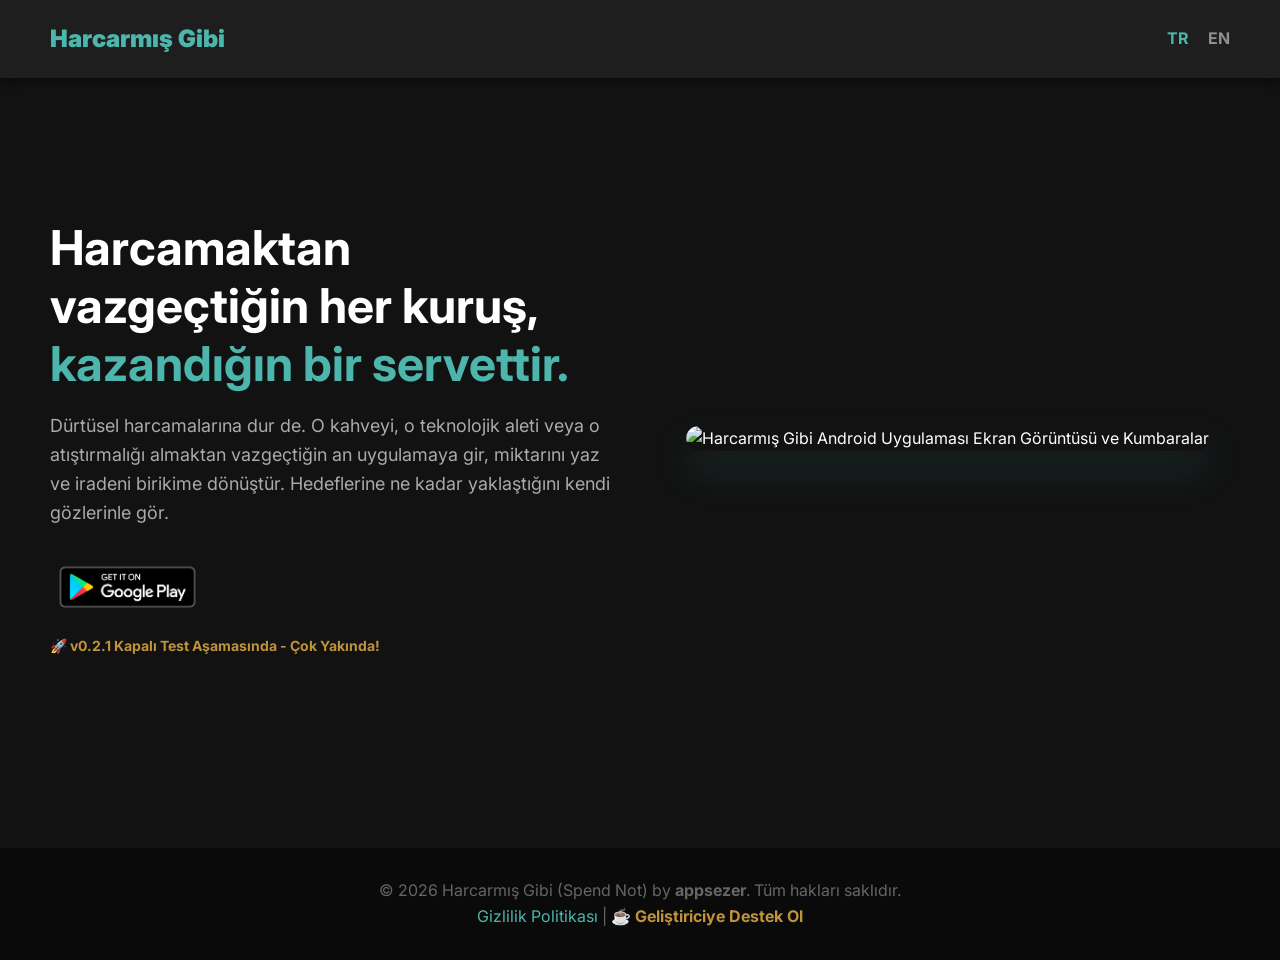
==== index.html @ 4085988e "Add files via upload" ====
<!DOCTYPE html>
<html lang="tr">
<head>
    <meta charset="UTF-8">
    <meta name="viewport" content="width=device-width, initial-scale=1.0">
    
    <title>Harcarmış Gibi - Paranız Cebinizde Kalsın</title>
    <meta name="description" content="Harcamaktan vazgeçtiğiniz her kuruşu birikime dönüştüren, %100 çevrimdışı ve güvenli kişisel tasarruf uygulaması.">
    <meta name="keywords" content="tasarruf, para biriktirme, harcarmış gibi, spend not, bütçe yönetimi, appsezer">
    
    <meta property="og:title" content="Harcarmış Gibi - Paranız Cebinizde Kalsın">
    <meta property="og:description" content="Dürtüsel harcamalarına dur de. İradeni birikime dönüştür.">
    <meta property="og:image" content="https://appsezer.github.io/spendnot/images/afis1.jpg"> 
    <meta property="og:url" content="https://appsezer.github.io/spendnot/">
    <meta name="twitter:card" content="summary_large_image">

    <script async src="https://www.googletagmanager.com/gtag/js?id=G-XXXXXXXX"></script>
    <script>
      window.dataLayer = window.dataLayer || [];
      function gtag(){dataLayer.push(arguments);}
      gtag('js', new Date());
      gtag('config', 'G-XXXXXXXX');
    </script>

    <link rel="stylesheet" href="css/style.css">
</head>
<body>

    <header>
        <a href="index.html" class="logo">Harcarmış Gibi</a>
        <div class="lang-switch">
            <a href="index.html" class="active">TR</a>
            <a href="en.html">EN</a>
        </div>
    </header>

    <section class="hero">
        <div class="hero-text">
            <h1>Harcamaktan vazgeçtiğin her kuruş, <span>kazandığın bir servettir.</span></h1>
            <p>Dürtüsel harcamalarına dur de. O kahveyi, o teknolojik aleti veya o atıştırmalığı almaktan vazgeçtiğin an uygulamaya gir, miktarını yaz ve iradeni birikime dönüştür. Hedeflerine ne kadar yaklaştığını kendi gözlerinle gör.</p>
            
            <div class="download-section">
                <a href="#" class="play-badge">
                    <img src="images/playstore.png" alt="Google Play'den Alın">
                </a>
                <span class="version-info">🚀 v0.2.1 Kapalı Test Aşamasında - Çok Yakında!</span>
            </div>
        </div>

        <div class="hero-image">
            <img src="images/afis1.jpg" alt="Harcarmış Gibi Android Uygulaması Ekran Görüntüsü ve Kumbaralar">
        </div>
    </section>

    <footer>
        <p>&copy; 2026 Harcarmış Gibi (Spend Not) by <strong>appsezer</strong>. Tüm hakları saklıdır.</p>
        <p>
            <a href="privacy.html">Gizlilik Politikası</a> | 
            <a href="support.html" style="color: #C0933A; font-weight: bold;">☕ Geliştiriciye Destek Ol</a>
        </p>
    </footer>

</body>
</html>
---- css/style.css ----
@import url('https://fonts.googleapis.com/css2?family=Inter:wght@300;400;700;900&display=swap');

* { margin: 0; padding: 0; box-sizing: border-box; }

body {
    background-color: #121212;
    color: #ffffff;
    font-family: 'Inter', sans-serif;
    line-height: 1.6;
}

/* Navigasyon Bar */
header {
    background-color: #1E1E1E;
    padding: 20px 50px;
    display: flex;
    justify-content: space-between;
    align-items: center;
    box-shadow: 0 4px 10px rgba(0,0,0,0.5);
}

.logo {
    font-size: 24px;
    font-weight: 900;
    color: #4DB6AC;
    text-decoration: none;
}

.lang-switch a {
    color: #ffffff;
    text-decoration: none;
    margin-left: 15px;
    font-weight: bold;
    opacity: 0.5;
    transition: 0.3s;
}

.lang-switch a.active, .lang-switch a:hover {
    color: #4DB6AC;
    opacity: 1;
}

/* Hero (Vitrin) Bölümü */
.hero {
    display: flex;
    align-items: center;
    justify-content: center;
    min-height: 80vh;
    padding: 50px;
    gap: 50px;
    flex-wrap: wrap;
}

.hero-text {
    flex: 1;
    min-width: 300px;
    max-width: 600px;
}

.hero-text h1 {
    font-size: 48px;
    line-height: 1.2;
    margin-bottom: 20px;
}

.hero-text h1 span {
    color: #4DB6AC;
}

.hero-text p {
    font-size: 18px;
    color: #aaaaaa;
    margin-bottom: 30px;
}

/* İndirme Butonları */
.download-section {
    display: flex;
    flex-direction: column;
    gap: 10px;
}

.play-badge img {
    height: 60px;
    cursor: pointer;
    transition: transform 0.3s;
}

.play-badge img:hover {
    transform: scale(1.05);
}

.version-info {
    font-size: 14px;
    color: #C0933A; /* Premium Gold */
    font-weight: bold;
}

/* Afiş Bölümü */
.hero-image {
    flex: 1;
    min-width: 300px;
    display: flex;
    justify-content: center;
}

.hero-image img {
    max-width: 100%;
    height: auto;
    border-radius: 20px;
    box-shadow: 0 20px 40px rgba(77, 182, 172, 0.15); /* Turkuaz Parlama */
}

/* Basit Sayfalar (Privacy vb) */
.page-container {
    max-width: 800px;
    margin: 50px auto;
    padding: 30px;
    background-color: #1E1E1E;
    border-radius: 12px;
}

.page-container h1 { color: #4DB6AC; margin-bottom: 20px; }
.page-container h2 { color: #C0933A; margin-top: 20px; margin-bottom: 10px; }
.page-container p { margin-bottom: 15px; color: #cccccc; }

/* Destek Ol (Support) Bölümü */
.support-box {
    text-align: center;
    padding: 40px;
    background: rgba(192, 147, 58, 0.1); /* Premium Gold Transparan */
    border: 2px solid #C0933A;
    border-radius: 16px;
    margin-top: 30px;
}

.support-btn {
    display: inline-block;
    background-color: #C0933A;
    color: #121212;
    padding: 15px 30px;
    text-decoration: none;
    font-size: 18px;
    font-weight: 900;
    border-radius: 30px;
    margin-top: 20px;
    transition: 0.3s;
}

.support-btn:hover {
    background-color: #e0b04a;
    transform: scale(1.05);
}

/* Footer */
footer {
    text-align: center;
    padding: 30px;
    background-color: #0a0a0a;
    color: #666;
    margin-top: 50px;
}

footer a { color: #4DB6AC; text-decoration: none; }
footer a:hover { text-decoration: underline; }

@media (max-width: 768px) {
    .hero { flex-direction: column; text-align: center; padding: 20px; }
    .hero-text h1 { font-size: 36px; }
    header { padding: 20px; }
}
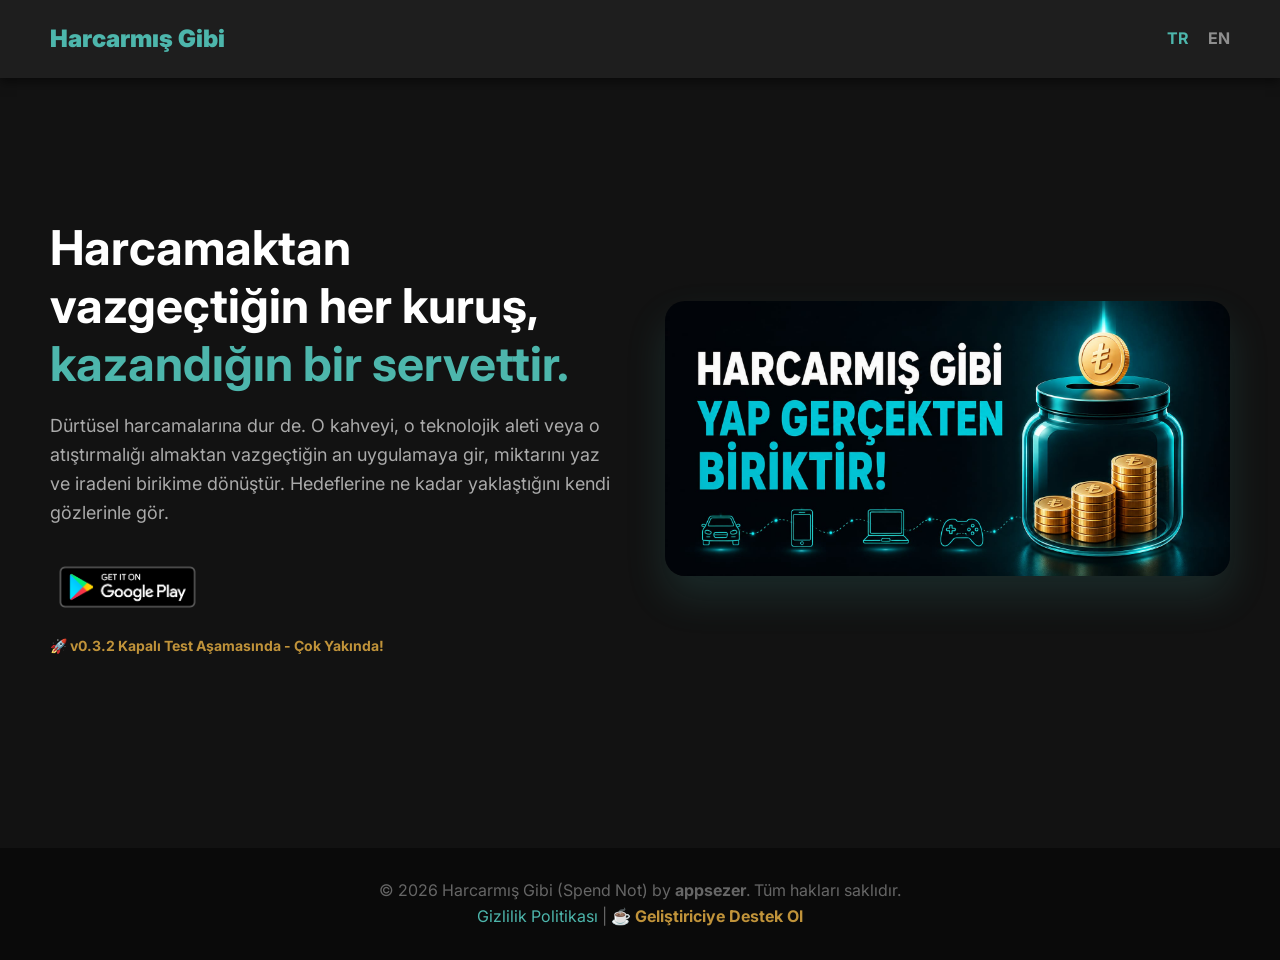
==== commit 828667cb: "Update index.html" ====
--- a/index.html
+++ b/index.html
@@ -43,7 +43,7 @@
                 <a href="#" class="play-badge">
                     <img src="images/playstore.png" alt="Google Play'den Alın">
                 </a>
-                <span class="version-info">🚀 v0.2.1 Kapalı Test Aşamasında - Çok Yakında!</span>
+                <span class="version-info">🚀 v0.3.2 Kapalı Test Aşamasında - Çok Yakında!</span>
             </div>
         </div>
 
@@ -61,4 +61,4 @@
     </footer>
 
 </body>
-</html>+</html>
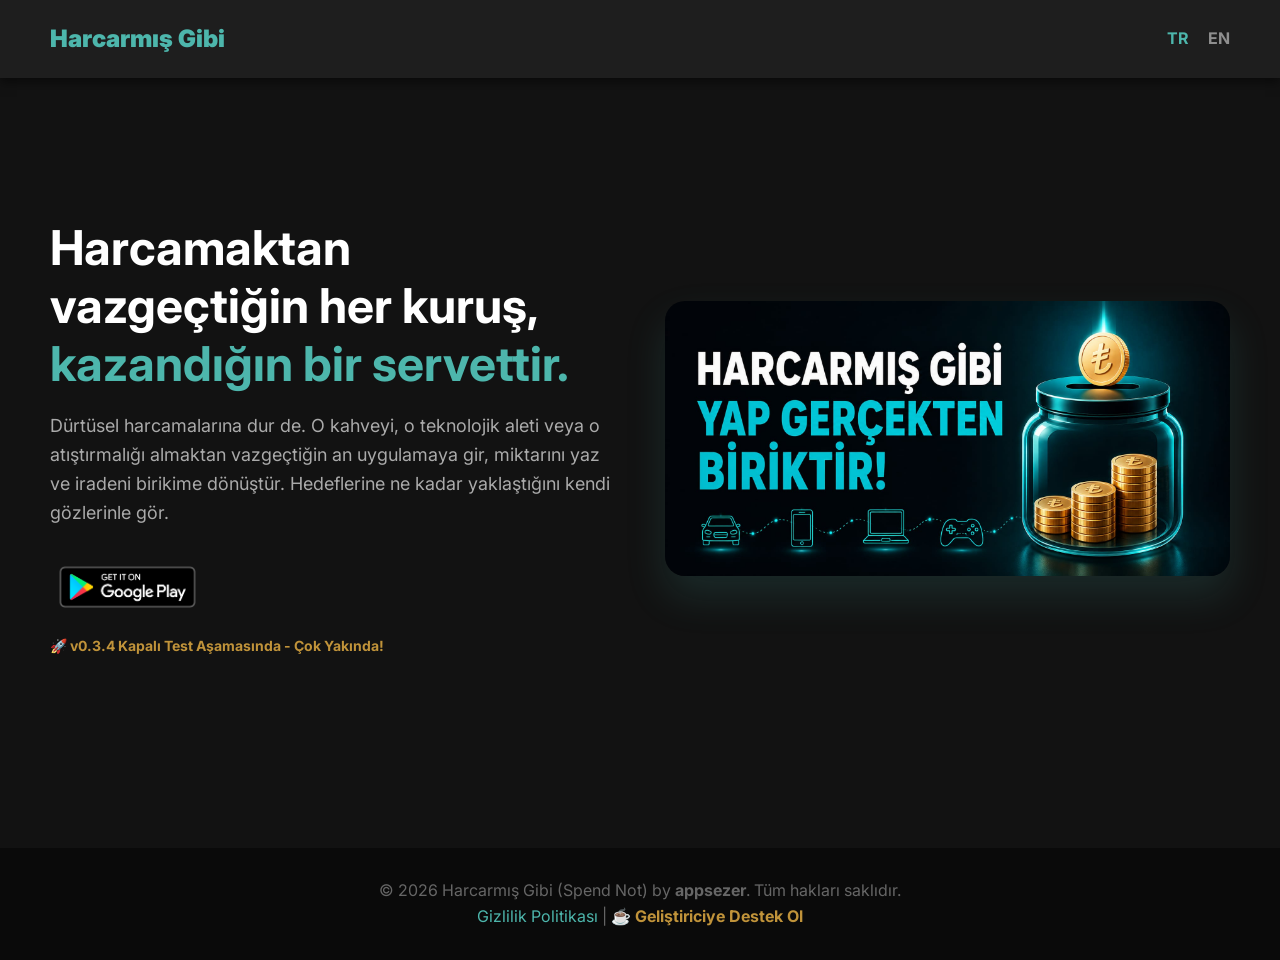
==== commit 903e67f0: "Update version number in index.html Updated version number in the hero section to v0.3.4." ====
--- a/index.html
+++ b/index.html
@@ -43,7 +43,7 @@
                 <a href="#" class="play-badge">
                     <img src="images/playstore.png" alt="Google Play'den Alın">
                 </a>
-                <span class="version-info">🚀 v0.3.2 Kapalı Test Aşamasında - Çok Yakında!</span>
+                <span class="version-info">🚀 v0.3.4 Kapalı Test Aşamasında - Çok Yakında!</span>
             </div>
         </div>
 
